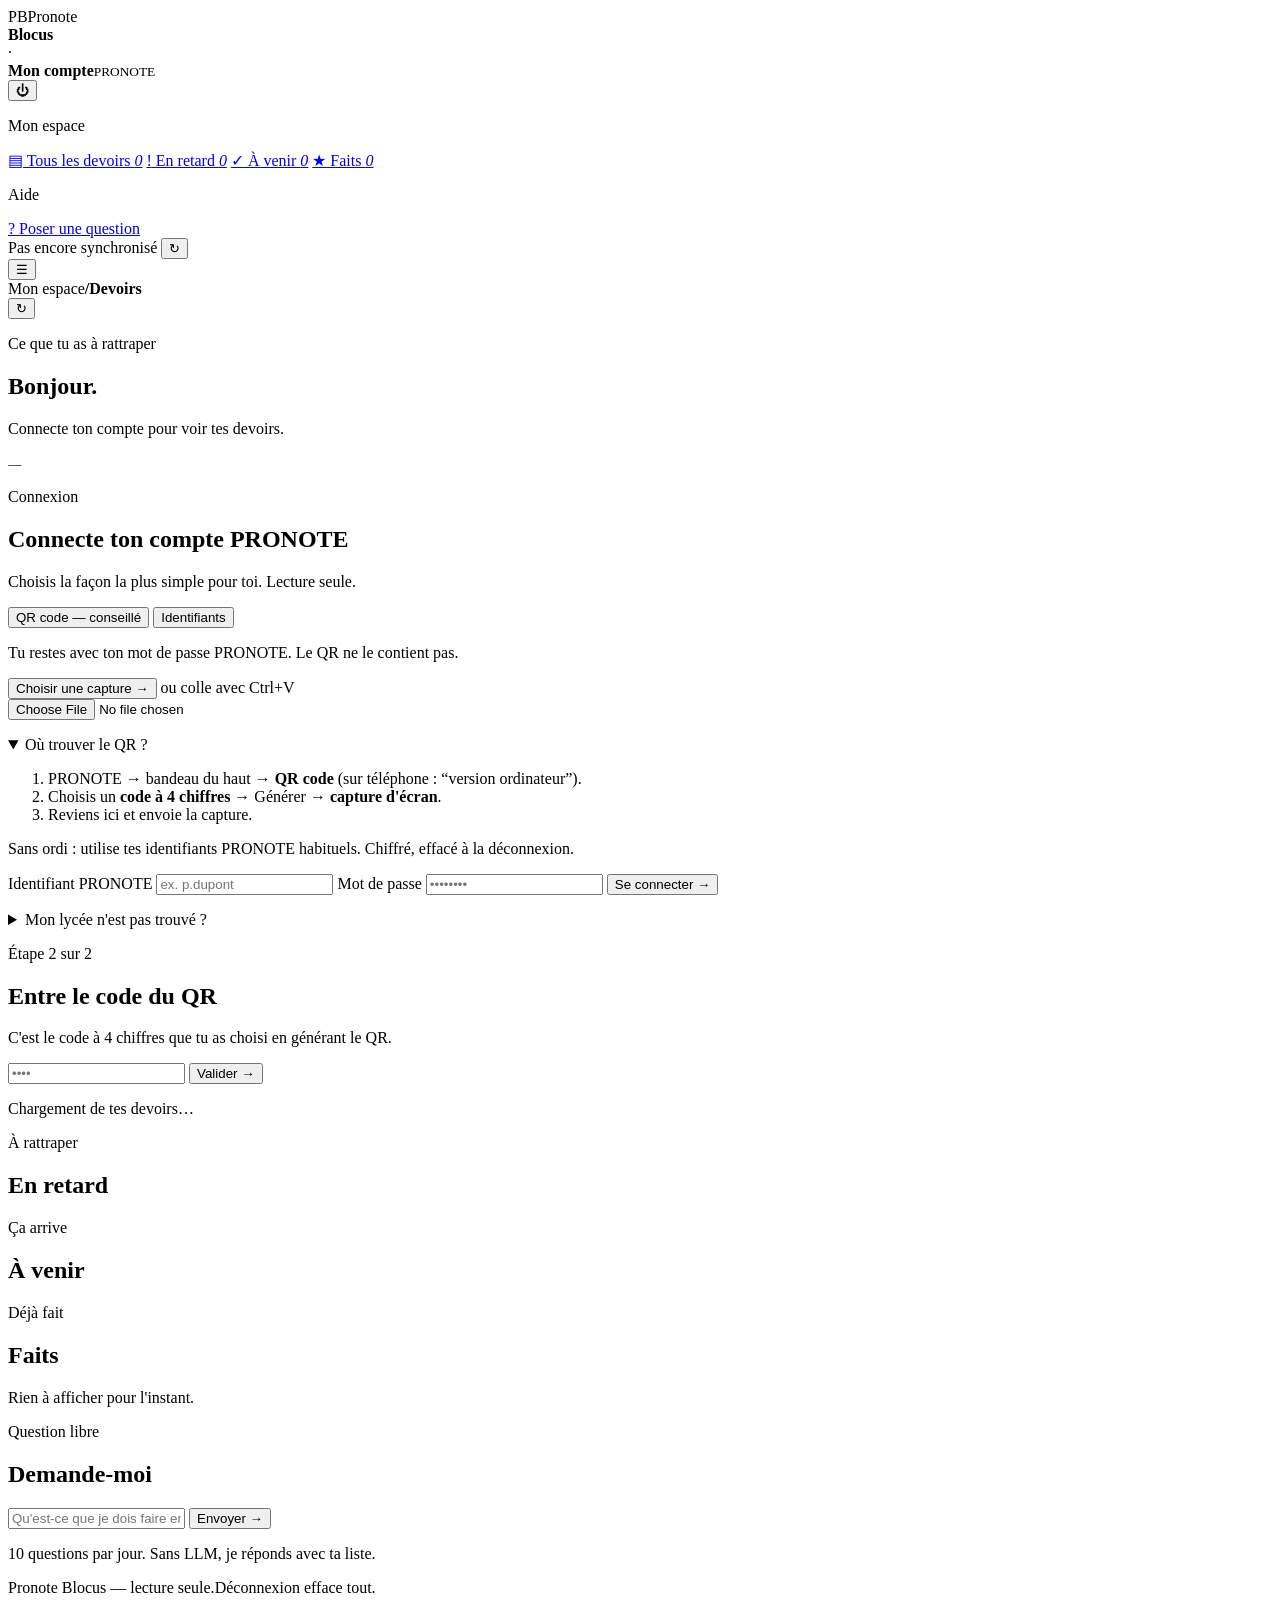
==== web/index.html @ 3994b561 "auth: QR par defaut, moins effrayant - onglet QR conseille actif par defaut, identifiants en repli -" ====
<!doctype html>
<html lang="fr">
<head>
  <meta charset="UTF-8">
  <meta name="viewport" content="width=device-width, initial-scale=1, viewport-fit=cover">
  <meta name="color-scheme" content="light dark">
  <title>Pronote Blocus — Mes devoirs</title>
  <link rel="manifest" href="/manifest.json">
  <link rel="icon" href="/icons/icon.svg" type="image/svg+xml">
  <link rel="preload" href="/fonts/bricolage.woff2" as="font" type="font/woff2" crossorigin>
  <link rel="stylesheet" href="/styles.css">
</head>
<body>
  <div class="shell">
    <aside class="sidebar">
      <div class="brand"><span class="brand-mark">PB</span><span>Pronote<br><b>Blocus</b></span></div>
      <div class="profile">
        <div class="avatar" id="avatar">·</div>
        <div><strong id="profileName">Mon compte</strong><small id="profileMeta">PRONOTE</small></div>
        <button class="dots" id="logoutBtn" aria-label="Se déconnecter" title="Se déconnecter">⏻</button>
      </div>
      <nav aria-label="Navigation principale">
        <p class="nav-label">Mon espace</p>
        <a class="nav-item active" href="#homework" data-filter="all"><span class="nav-icon">▤</span> Tous les devoirs <em id="navAll">0</em></a>
        <a class="nav-item" href="#homework" data-filter="late"><span class="nav-icon">!</span> En retard <em id="navLate">0</em></a>
        <a class="nav-item" href="#homework" data-filter="soon"><span class="nav-icon">✓</span> À venir <em id="navSoon">0</em></a>
        <a class="nav-item" href="#homework" data-filter="done"><span class="nav-icon">★</span> Faits <em id="navDone">0</em></a>
        <p class="nav-label second">Aide</p>
        <a class="nav-item" href="#chat"><span class="nav-icon">?</span> Poser une question</a>
      </nav>
      <div class="sidebar-bottom">
        <div class="sync-dot"></div><span id="syncLabel">Pas encore synchronisé</span>
        <button id="refreshBtn" class="refresh" aria-label="Actualiser">↻</button>
      </div>
    </aside>

    <main class="content" id="documents">
      <header class="topbar">
        <button class="mobile-menu" id="menuBtn" aria-label="Ouvrir le menu" aria-expanded="false" aria-controls="nav">☰</button>
        <div class="breadcrumb"><span>Mon espace</span><b>/</b><strong>Devoirs</strong></div>
        <div class="top-actions">
          <button class="icon-button" id="topRefresh" aria-label="Actualiser">↻</button>
        </div>
      </header>

      <section class="docs-hero">
        <p class="eyebrow">Ce que tu as à rattraper</p>
        <h1 id="summaryTitle">Bonjour.</h1>
        <p class="subline" id="summaryMeta">Connecte ton compte pour voir tes devoirs.</p>
        <small id="orbitCount" class="hidden" aria-hidden="true">—</small>
      </section>

      <div id="notice" class="notice hidden" role="alert"></div>

      <!-- Connexion -->
      <section id="authQr" class="panel panel-auth hidden">
        <p class="eyebrow">Connexion</p>
        <h2>Connecte ton compte PRONOTE</h2>
        <p class="subline">Choisis la façon la plus simple pour toi. Lecture seule.</p>

        <div class="auth-switch" role="tablist" aria-label="Mode de connexion">
          <button id="tabQr" class="auth-tab active" role="tab" aria-selected="true" data-tab="qr">QR code — conseillé</button>
          <button id="tabPwd" class="auth-tab" role="tab" aria-selected="false" data-tab="pwd">Identifiants</button>
        </div>

        <!-- Mode QR (par defaut, rassurant) -->
        <div id="qrTab">
          <p class="paste-hint" id="qrHint">Tu restes avec ton mot de passe PRONOTE. Le QR ne le contient pas.</p>
          <div class="qr-zone">
            <img id="qrPreview" class="qr-preview" alt="Aperçu de la capture" hidden>
            <button id="qrBtn" class="primary-action" type="button">Choisir une capture →</button>
            <span class="qr-or">ou colle avec Ctrl+V</span>
          </div>
          <input id="qrFile" type="file" accept="image/*" class="hidden">
          <p class="status" id="qrStatus"></p>
          <details class="how" open>
            <summary>Où trouver le QR ?</summary>
            <ol class="steps">
              <li>PRONOTE → bandeau du haut → <strong>QR code</strong> (sur téléphone : “version ordinateur”).</li>
              <li>Choisis un <strong>code à 4 chiffres</strong> → Générer → <strong>capture d'écran</strong>.</li>
              <li>Reviens ici et envoie la capture.</li>
            </ol>
          </details>
        </div>

        <!-- Mode identifiants : repli -->
        <div id="pwdTab" class="hidden">
          <p class="hint">Sans ordi : utilise tes identifiants PRONOTE habituels. Chiffré, effacé à la déconnexion.</p>
          <form id="pwdForm" class="pwd-form">
            <label for="pwdUser">Identifiant PRONOTE</label>
            <input id="pwdUser" type="text" autocomplete="username" placeholder="ex. p.dupont">
            <label for="pwdPass">Mot de passe</label>
            <input id="pwdPass" type="password" autocomplete="current-password" placeholder="••••••••">
            <button id="pwdBtn" type="submit" class="primary-action">Se connecter →</button>
            <p class="status" id="pwdStatus" role="status" aria-live="polite"></p>
          </form>
          <details class="how" id="pwdAdvanced">
            <summary>Mon lycée n'est pas trouvé ?</summary>
            <label for="pwdUrl">Adresse PRONOTE</label>
            <input id="pwdUrl" type="url" placeholder="https://...index-education.net/pronote/eleve.html">
            <label for="pwdEnt">ENT</label>
            <select id="pwdEnt"><option value="">Aucun — PRONOTE directement</option></select>
          </details>
        </div>
      </section>

      <!-- Connexion : PIN -->
      <section id="authPin" class="panel panel-auth hidden">
        <p class="eyebrow">Étape 2 sur 2</p>
        <h2>Entre le code du QR</h2>
        <p class="subline">C'est le code à 4 chiffres que tu as choisi en générant le QR.</p>
        <form id="pinForm" class="pin-form">
          <input id="pinInput" inputmode="numeric" autocomplete="one-time-code" maxlength="4" placeholder="••••" aria-label="Code à 4 chiffres">
          <button id="pinBtn" type="submit" class="open-doc primary-action">Valider →</button>
        </form>
        <p class="status" id="pinStatus"></p>
      </section>

      <div id="loading" class="loading hidden" role="status">Chargement de tes devoirs…</div>

      <section id="homework" class="hidden">
        <section class="section-head" id="lateSection">
          <div><p class="eyebrow">À rattraper</p><h2>En retard <span class="count" id="lateCount"></span></h2></div>
        </section>
        <div class="document-grid" id="lateList"></div>

        <section class="section-head" id="soonSection">
          <div><p class="eyebrow">Ça arrive</p><h2>À venir <span class="count" id="soonCount"></span></h2></div>
        </section>
        <div class="document-grid" id="soonList"></div>

        <section class="section-head" id="doneSection">
          <div><p class="eyebrow">Déjà fait</p><h2>Faits <span class="count" id="doneCount"></span></h2></div>
        </section>
        <div class="document-grid" id="doneList"></div>
      </section>

      <div class="empty hidden" id="empty">Rien à afficher pour l'instant.</div>

      <section id="chat" class="panel hidden">
        <p class="eyebrow">Question libre</p>
        <h2>Demande-moi</h2>
        <div class="chat-messages" id="chatMessages"></div>
        <form id="chatForm" class="pin-form">
          <input id="chatInput" type="text" placeholder="Qu'est-ce que je dois faire en maths ?" aria-label="Ta question">
          <button type="submit" class="open-doc">Envoyer →</button>
        </form>
        <p class="status">10 questions par jour. Sans LLM, je réponds avec ta liste.</p>
      </section>

      <footer><span>Pronote Blocus — lecture seule.</span><span>Déconnexion efface tout.</span></footer>
    </main>
  </div>

  <div class="toast" id="toast" role="status"></div>
  <div class="nav-overlay" id="navOverlay" hidden></div>
  <script src="/app.js"></script>
</body>
</html>
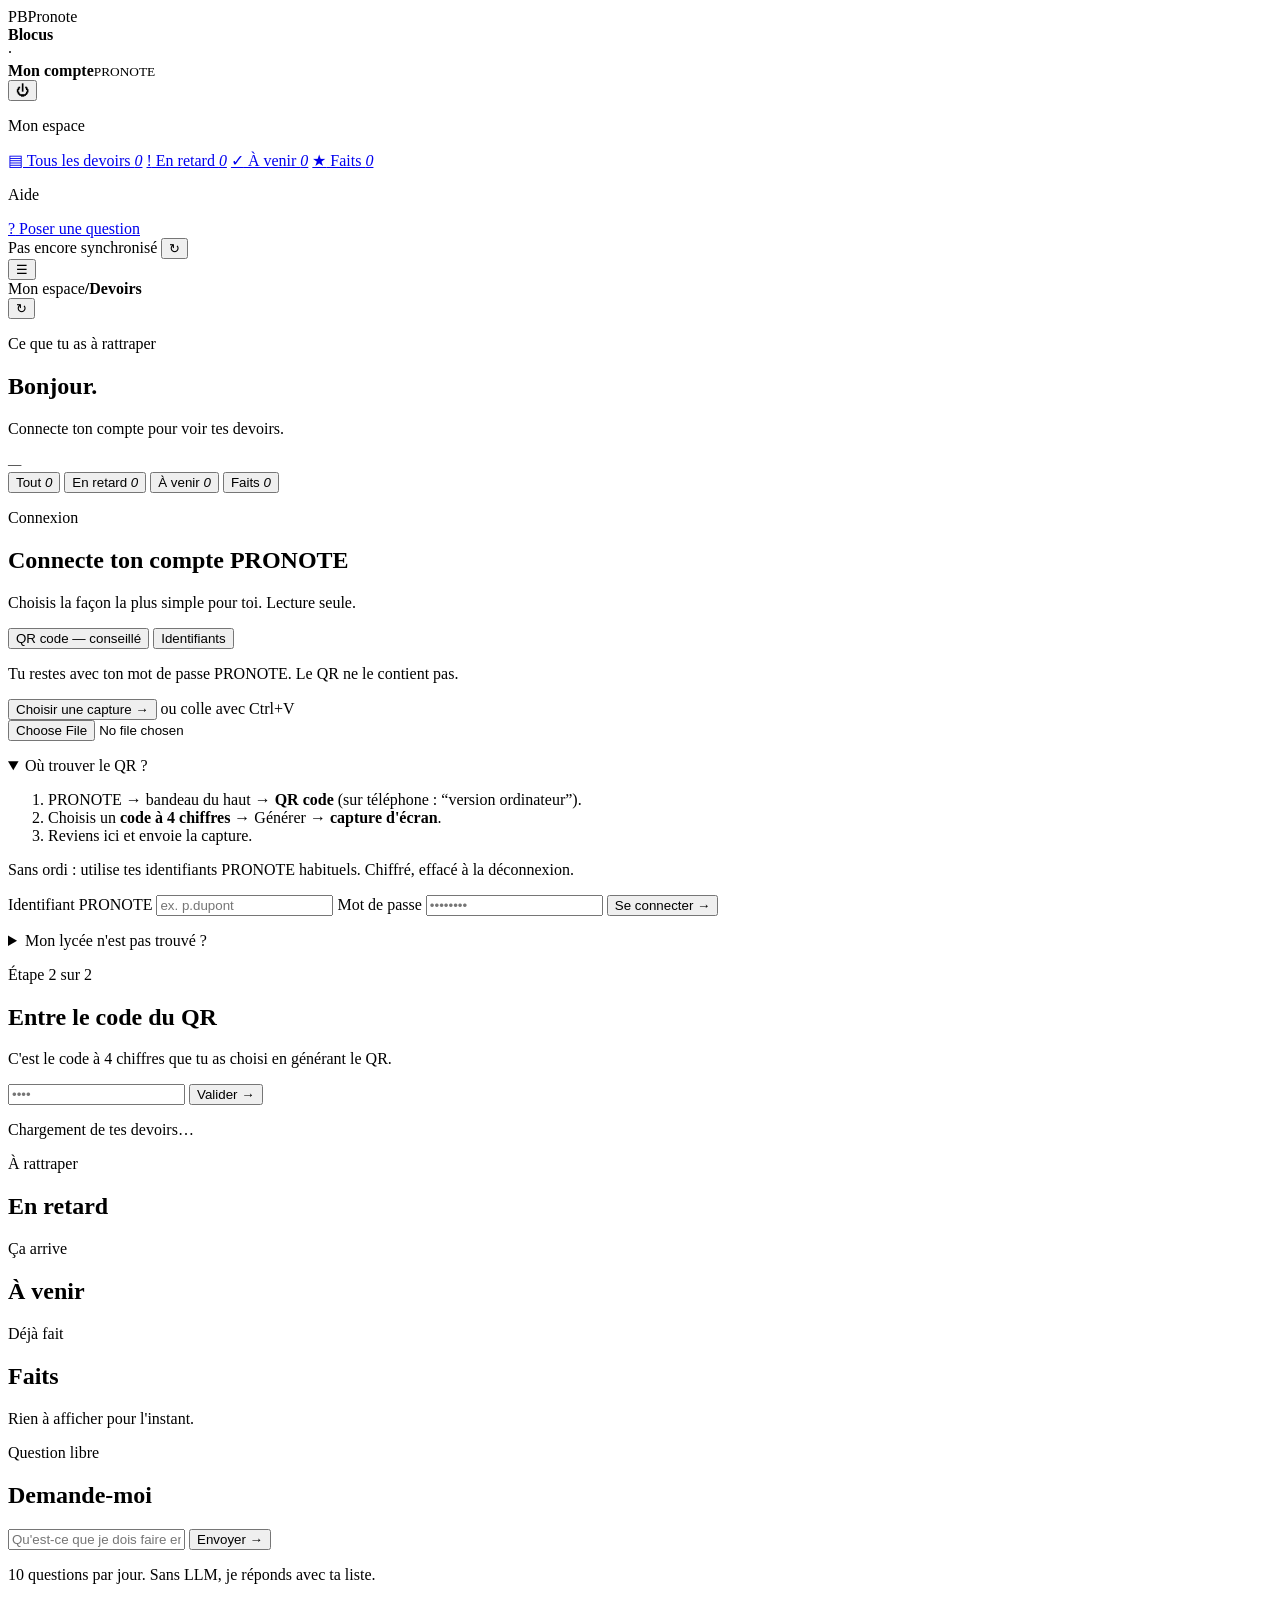
==== commit e26dbf03: "mobile: filtres toujours visibles - ajoute barre sticky mobile-filters (Tout/En retard/A venir/Faits" ====
--- a/web/index.html
+++ b/web/index.html
@@ -49,6 +49,14 @@
         <p class="subline" id="summaryMeta">Connecte ton compte pour voir tes devoirs.</p>
         <small id="orbitCount" class="hidden" aria-hidden="true">—</small>
       </section>
+
+      <!-- filtres mobiles : toujours visibles (pas dans le tiroir) -->
+      <div id="mobileFilters" class="mobile-filters hidden" role="tablist" aria-label="Filtrer">
+        <button class="mf active" data-filter="all">Tout <em id="mAll">0</em></button>
+        <button class="mf" data-filter="late">En retard <em id="mLate">0</em></button>
+        <button class="mf" data-filter="soon">À venir <em id="mSoon">0</em></button>
+        <button class="mf" data-filter="done">Faits <em id="mDone">0</em></button>
+      </div>
 
       <div id="notice" class="notice hidden" role="alert"></div>
 
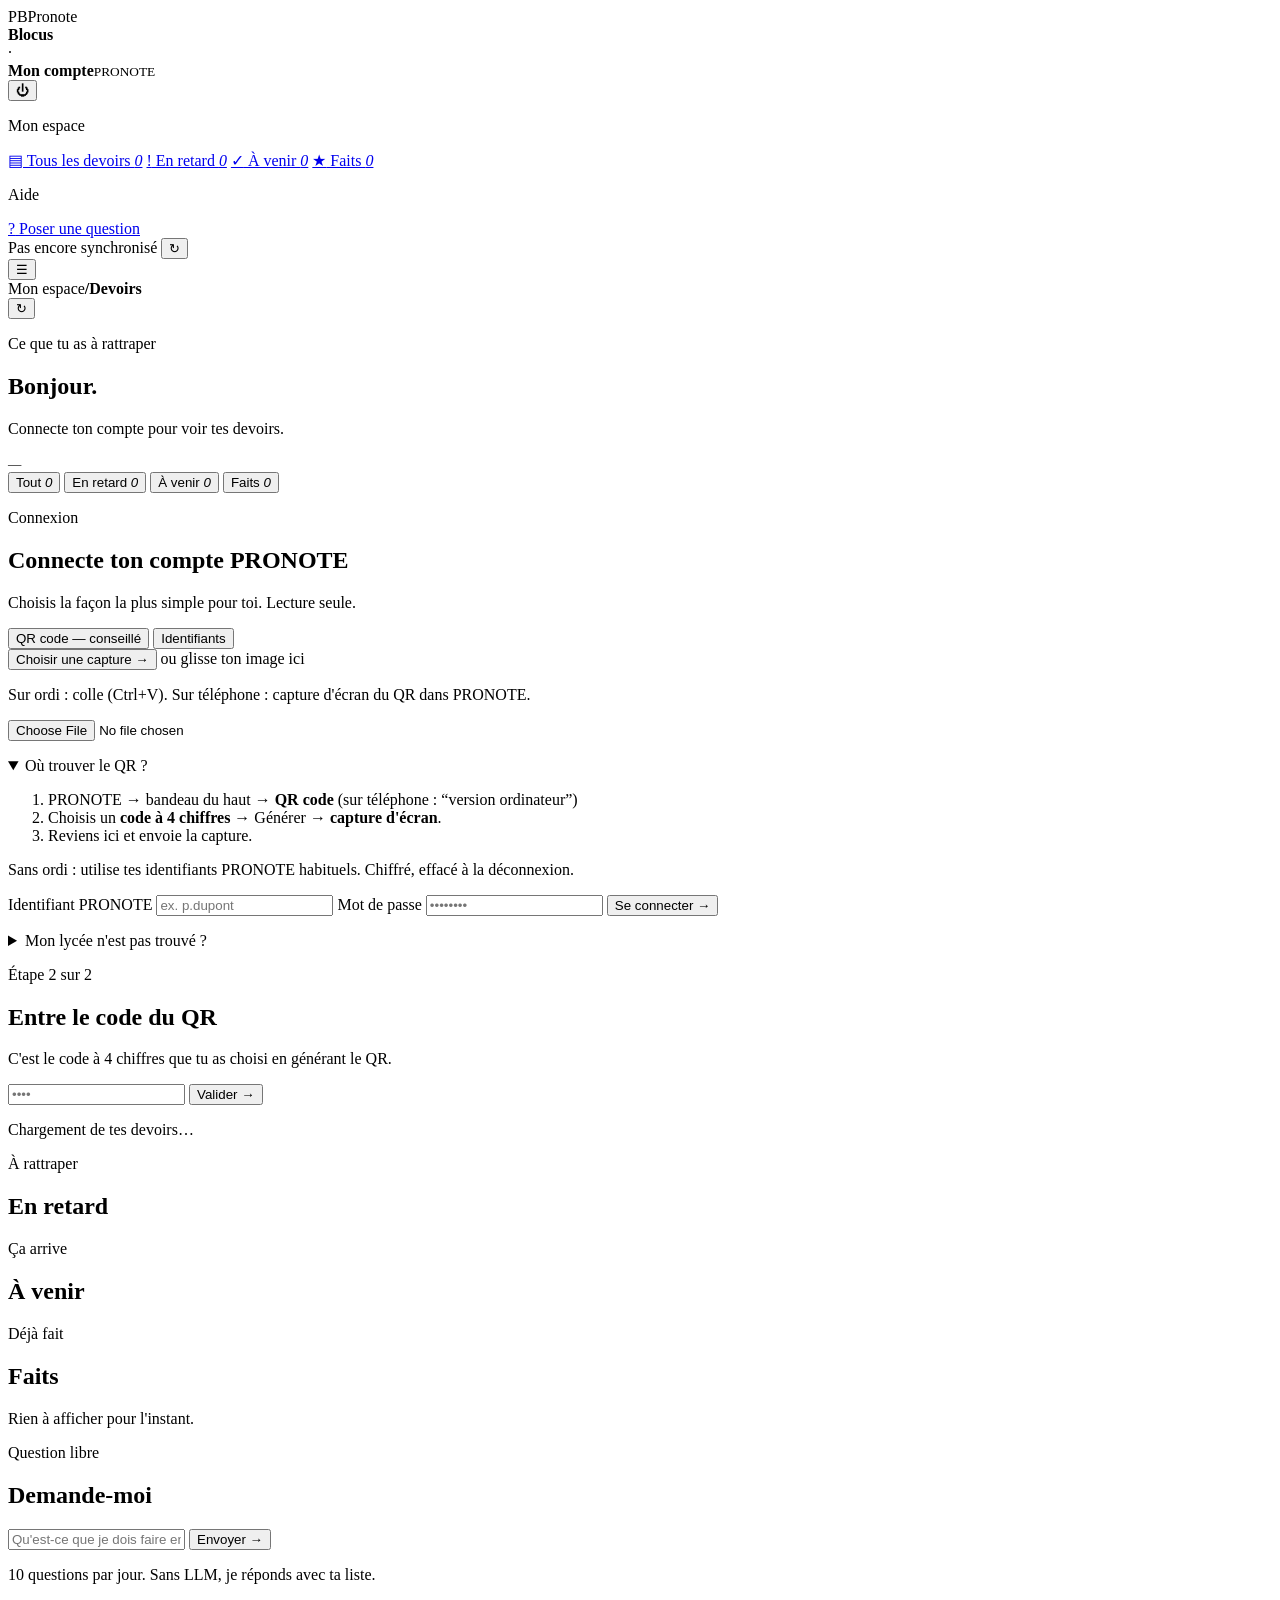
==== commit 76921dd9: "auth UI adaptee: QR dropzone mobile-first - qr zone en carte pointillee centree, preview 160/180px -" ====
--- a/web/index.html
+++ b/web/index.html
@@ -73,18 +73,20 @@
 
         <!-- Mode QR (par defaut, rassurant) -->
         <div id="qrTab">
-          <p class="paste-hint" id="qrHint">Tu restes avec ton mot de passe PRONOTE. Le QR ne le contient pas.</p>
-          <div class="qr-zone">
+          <div class="qr-zone" id="qrZone">
             <img id="qrPreview" class="qr-preview" alt="Aperçu de la capture" hidden>
-            <button id="qrBtn" class="primary-action" type="button">Choisir une capture →</button>
-            <span class="qr-or">ou colle avec Ctrl+V</span>
+            <div class="qr-cta">
+              <button id="qrBtn" class="primary-action" type="button">Choisir une capture →</button>
+              <span class="qr-or">ou glisse ton image ici</span>
+            </div>
+            <p class="paste-hint" id="qrHint">Sur ordi : colle (Ctrl+V). Sur téléphone : capture d'écran du QR dans PRONOTE.</p>
           </div>
           <input id="qrFile" type="file" accept="image/*" class="hidden">
           <p class="status" id="qrStatus"></p>
           <details class="how" open>
             <summary>Où trouver le QR ?</summary>
             <ol class="steps">
-              <li>PRONOTE → bandeau du haut → <strong>QR code</strong> (sur téléphone : “version ordinateur”).</li>
+              <li>PRONOTE → bandeau du haut → <strong>QR code</strong> <span class="step-hint">(sur téléphone : “version ordinateur”)</span></li>
               <li>Choisis un <strong>code à 4 chiffres</strong> → Générer → <strong>capture d'écran</strong>.</li>
               <li>Reviens ici et envoie la capture.</li>
             </ol>
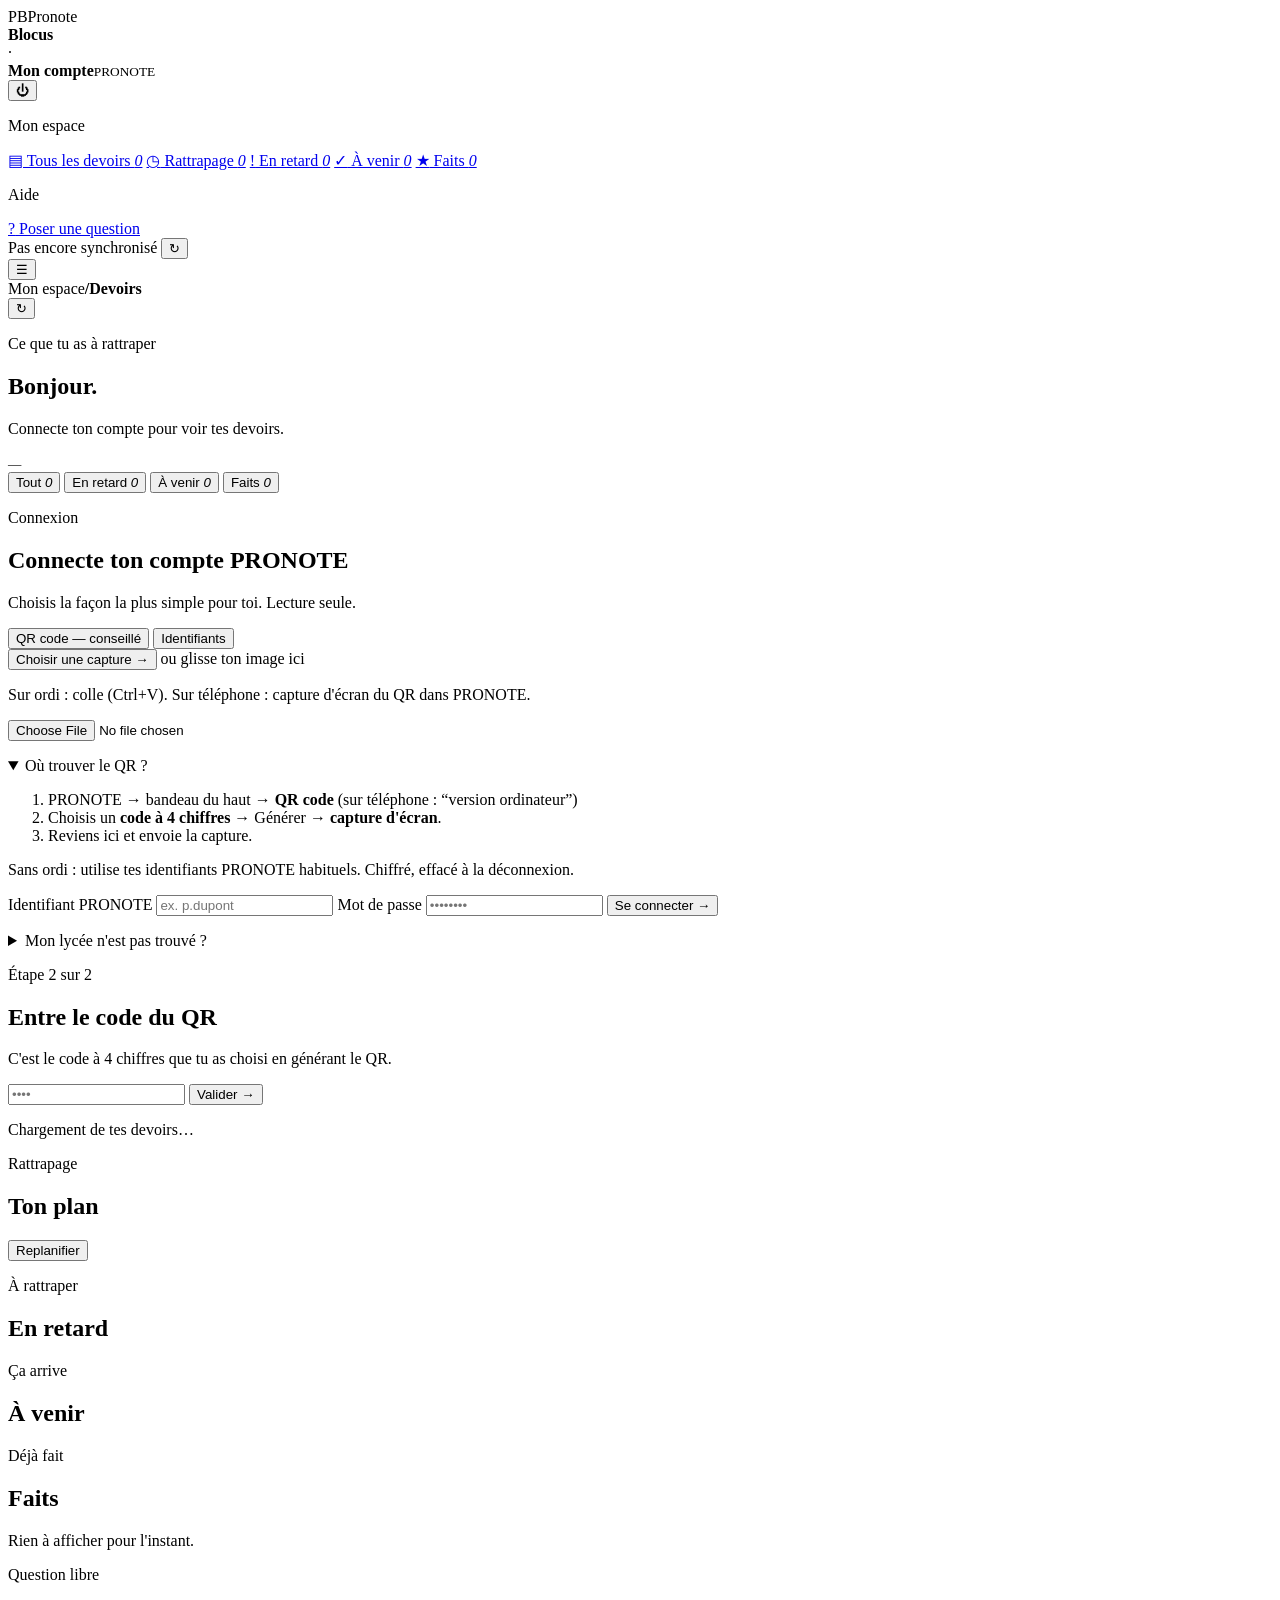
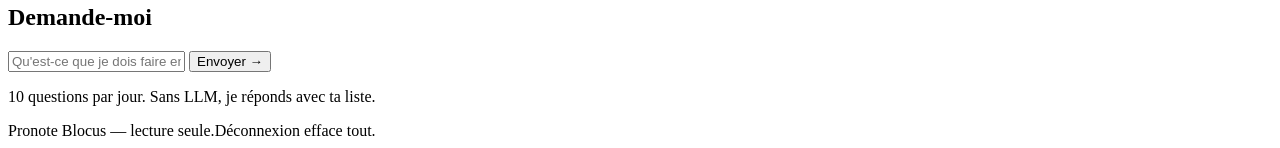
==== commit 3e8ad0da: "web: vue Rattrapage, plan sur 5 jours calculé côté client" ====
--- a/web/index.html
+++ b/web/index.html
@@ -22,6 +22,7 @@
       <nav aria-label="Navigation principale">
         <p class="nav-label">Mon espace</p>
         <a class="nav-item active" href="#homework" data-filter="all"><span class="nav-icon">▤</span> Tous les devoirs <em id="navAll">0</em></a>
+        <a class="nav-item" href="#plan" id="planNav"><span class="nav-icon">◷</span> Rattrapage <em id="navPlan">0</em></a>
         <a class="nav-item" href="#homework" data-filter="late"><span class="nav-icon">!</span> En retard <em id="navLate">0</em></a>
         <a class="nav-item" href="#homework" data-filter="soon"><span class="nav-icon">✓</span> À venir <em id="navSoon">0</em></a>
         <a class="nav-item" href="#homework" data-filter="done"><span class="nav-icon">★</span> Faits <em id="navDone">0</em></a>
@@ -128,6 +129,17 @@
 
       <div id="loading" class="loading hidden" role="status">Chargement de tes devoirs…</div>
 
+      <section id="planView" class="hidden" aria-labelledby="planTitle">
+        <p class="eyebrow">Rattrapage</p>
+        <h2 id="planTitle" class="plan-title">Ton plan</h2>
+        <p class="subline" id="planSummary"></p>
+        <div class="plan-progress" role="progressbar" aria-valuemin="0" aria-valuemax="100" aria-valuenow="0" aria-label="Progression du rattrapage">
+          <span id="planBar"></span>
+        </div>
+        <div id="planDays"></div>
+        <button class="open-doc plan-replan" id="replanBtn" type="button">Replanifier</button>
+      </section>
+
       <section id="homework" class="hidden">
         <section class="section-head" id="lateSection">
           <div><p class="eyebrow">À rattraper</p><h2>En retard <span class="count" id="lateCount"></span></h2></div>
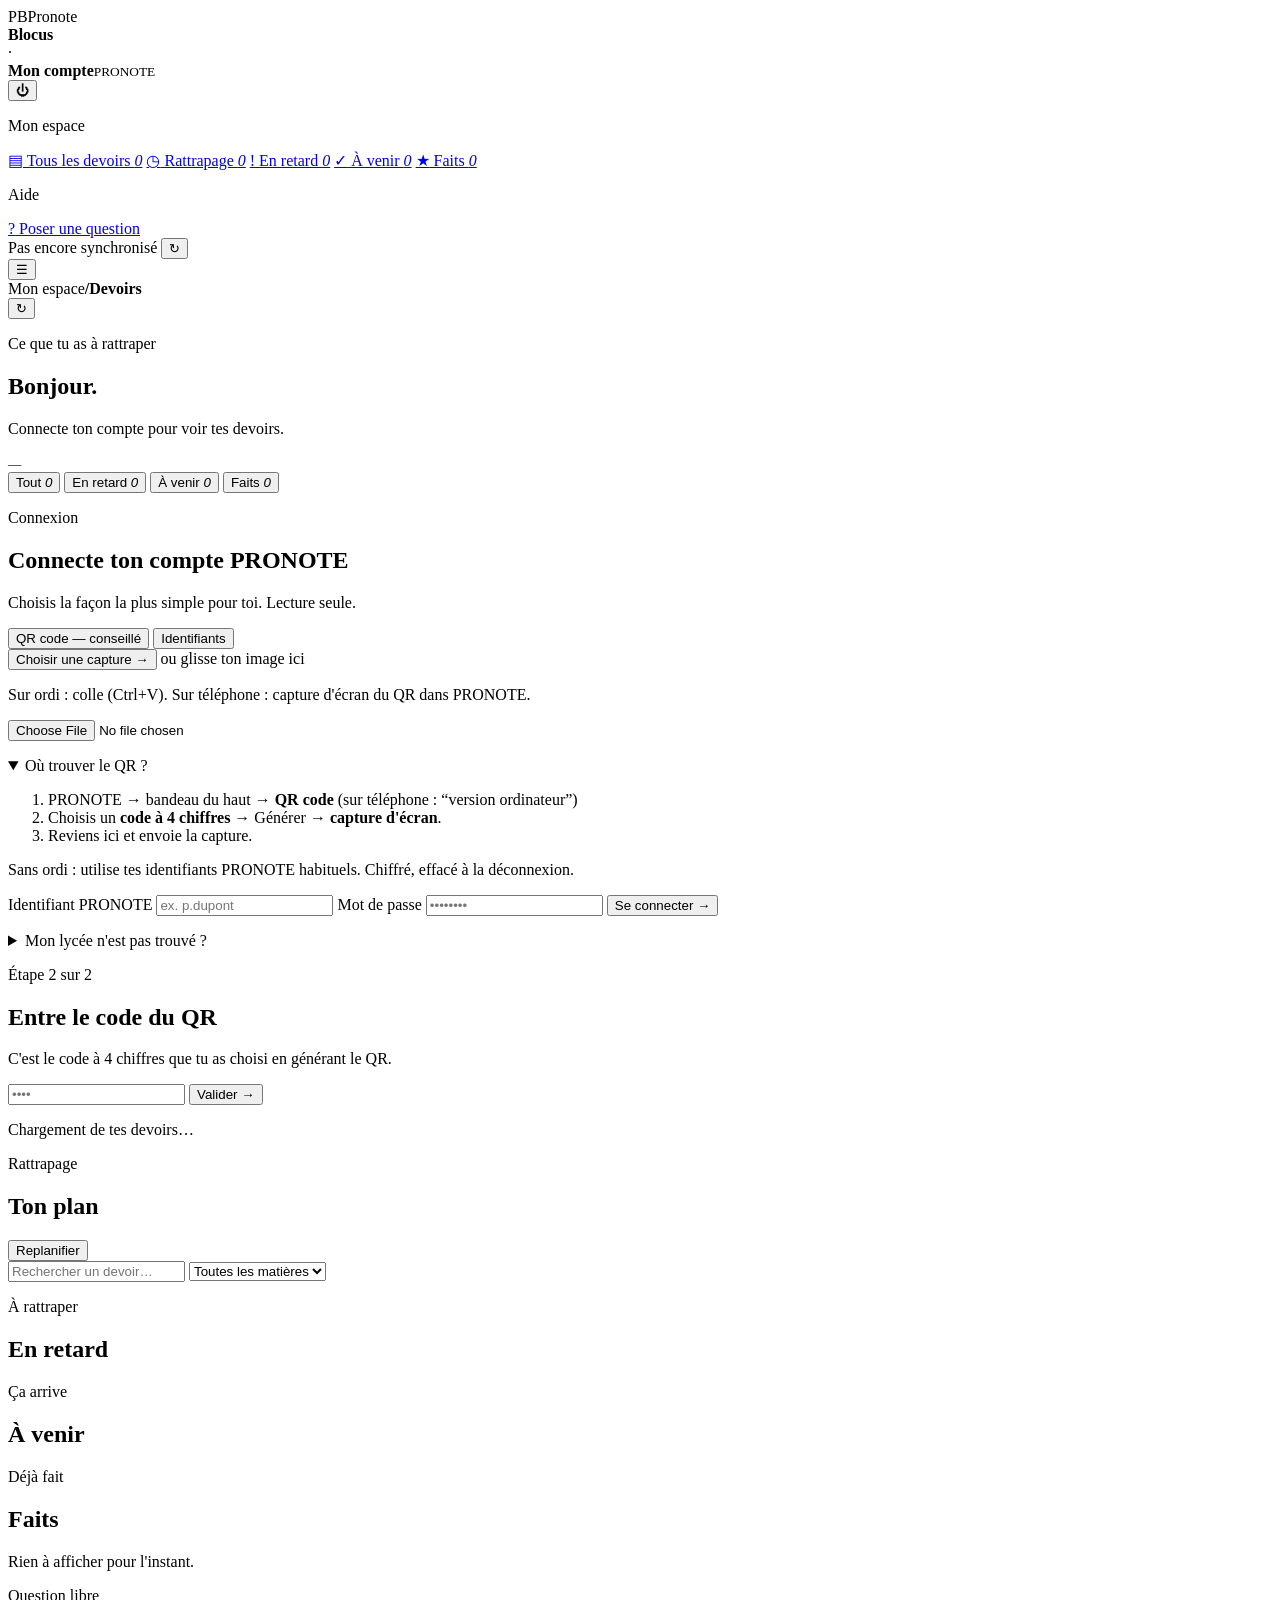
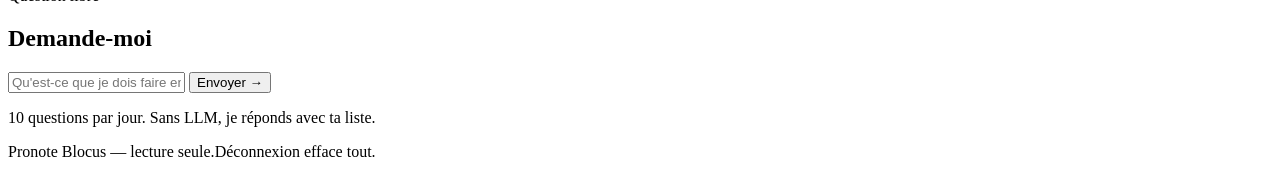
==== commit 0fb61335: "merge feature/ui-filters" ====
--- a/web/index.html
+++ b/web/index.html
@@ -141,6 +141,12 @@
       </section>
 
       <section id="homework" class="hidden">
+        <div class="list-tools">
+          <input id="searchInput" type="search" placeholder="Rechercher un devoir…" aria-label="Rechercher un devoir">
+          <select id="subjectSelect" aria-label="Filtrer par matière">
+            <option value="">Toutes les matières</option>
+          </select>
+        </div>
         <section class="section-head" id="lateSection">
           <div><p class="eyebrow">À rattraper</p><h2>En retard <span class="count" id="lateCount"></span></h2></div>
         </section>
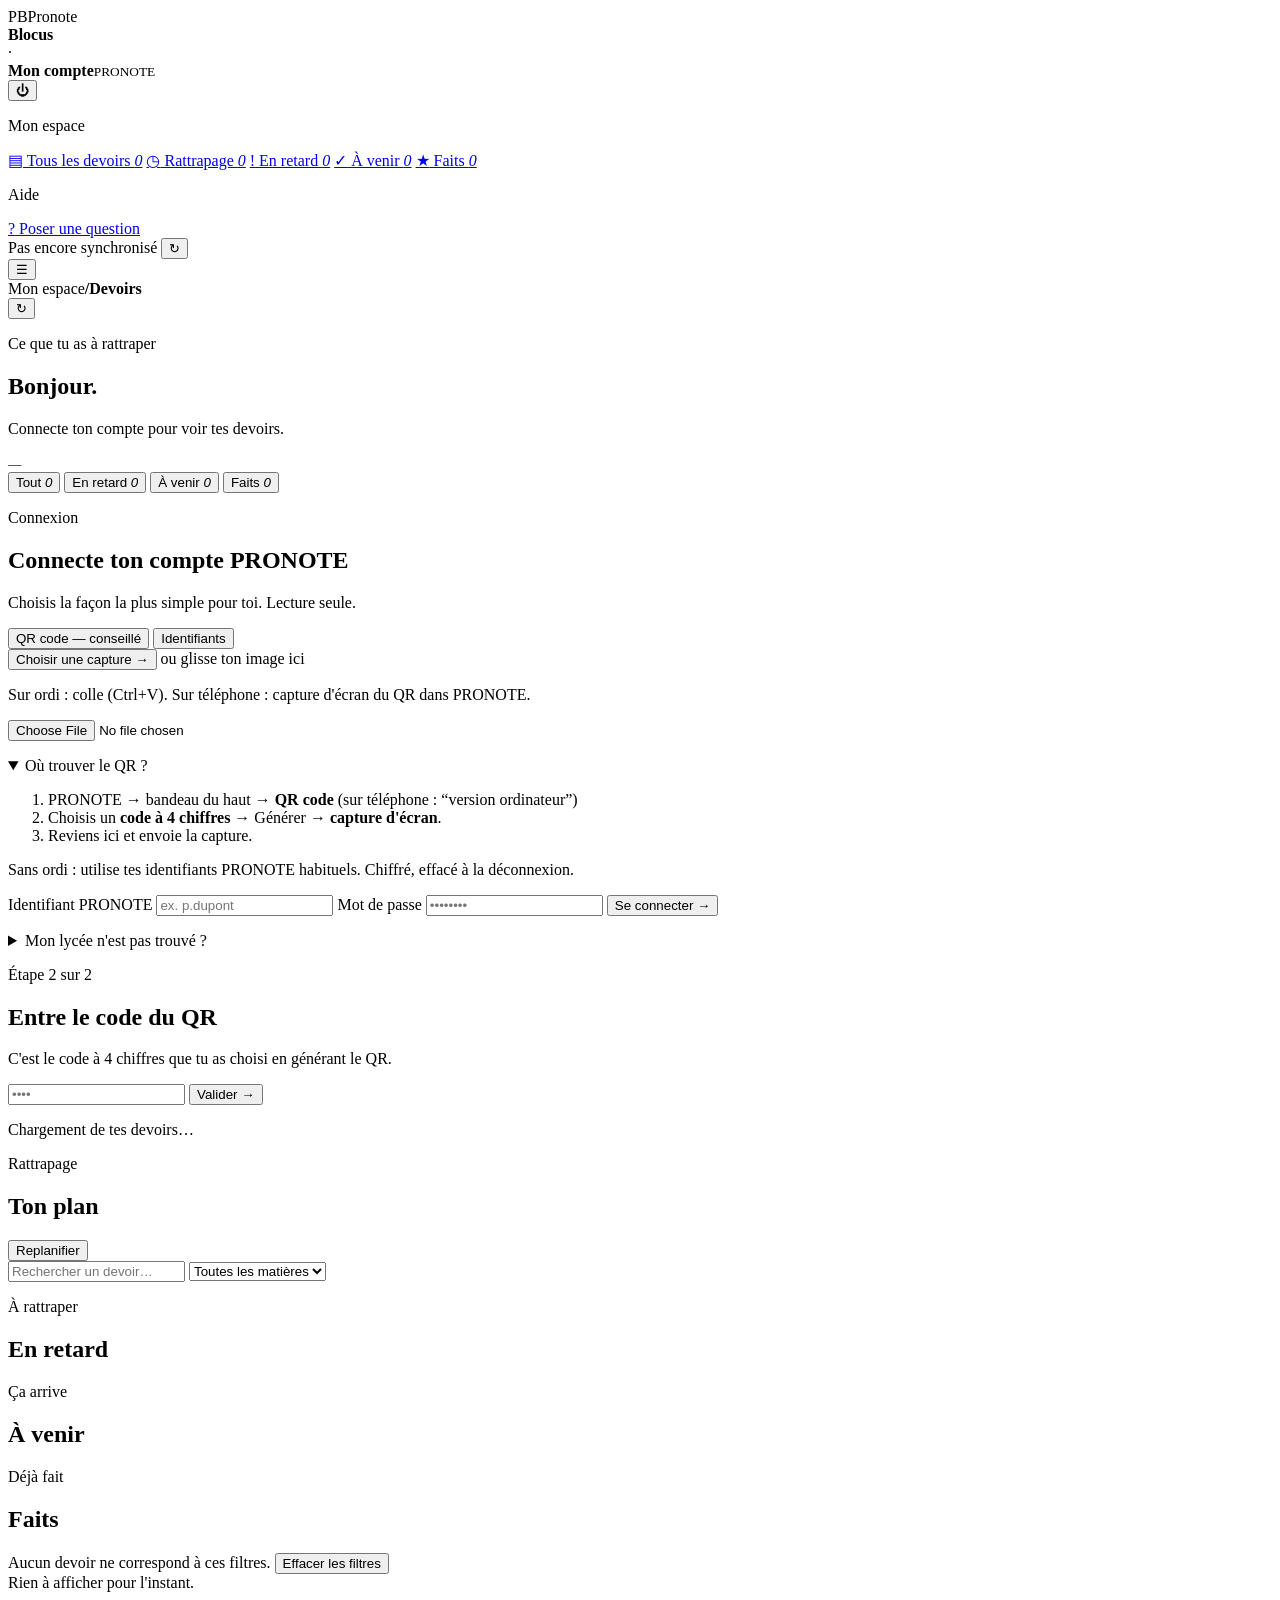
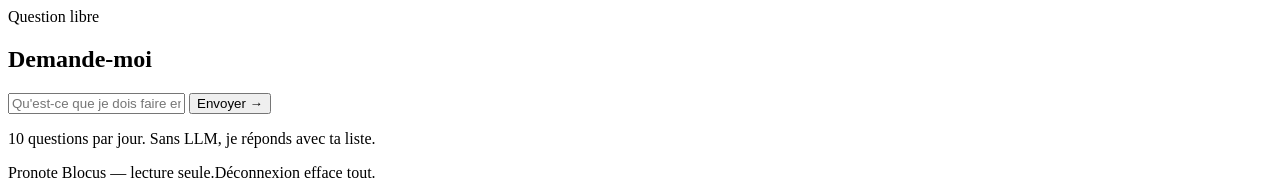
==== commit 0fa6358a: "swarm8/search" ====
--- a/web/index.html
+++ b/web/index.html
@@ -141,8 +141,8 @@
       </section>
 
       <section id="homework" class="hidden">
-        <div class="list-tools">
-          <input id="searchInput" type="search" placeholder="Rechercher un devoir…" aria-label="Rechercher un devoir">
+        <div class="list-tools" role="search">
+          <input id="searchInput" type="search" placeholder="Rechercher un devoir…" aria-label="Rechercher un devoir" autocomplete="off">
           <select id="subjectSelect" aria-label="Filtrer par matière">
             <option value="">Toutes les matières</option>
           </select>
@@ -161,6 +161,11 @@
           <div><p class="eyebrow">Déjà fait</p><h2>Faits <span class="count" id="doneCount"></span></h2></div>
         </section>
         <div class="document-grid" id="doneList"></div>
+
+        <div id="noResults" class="no-results hidden" role="status">
+          <span id="noResultsText">Aucun devoir ne correspond à ces filtres.</span>
+          <button id="clearFilters" class="filter-clear" type="button">Effacer les filtres</button>
+        </div>
       </section>
 
       <div class="empty hidden" id="empty">Rien à afficher pour l'instant.</div>
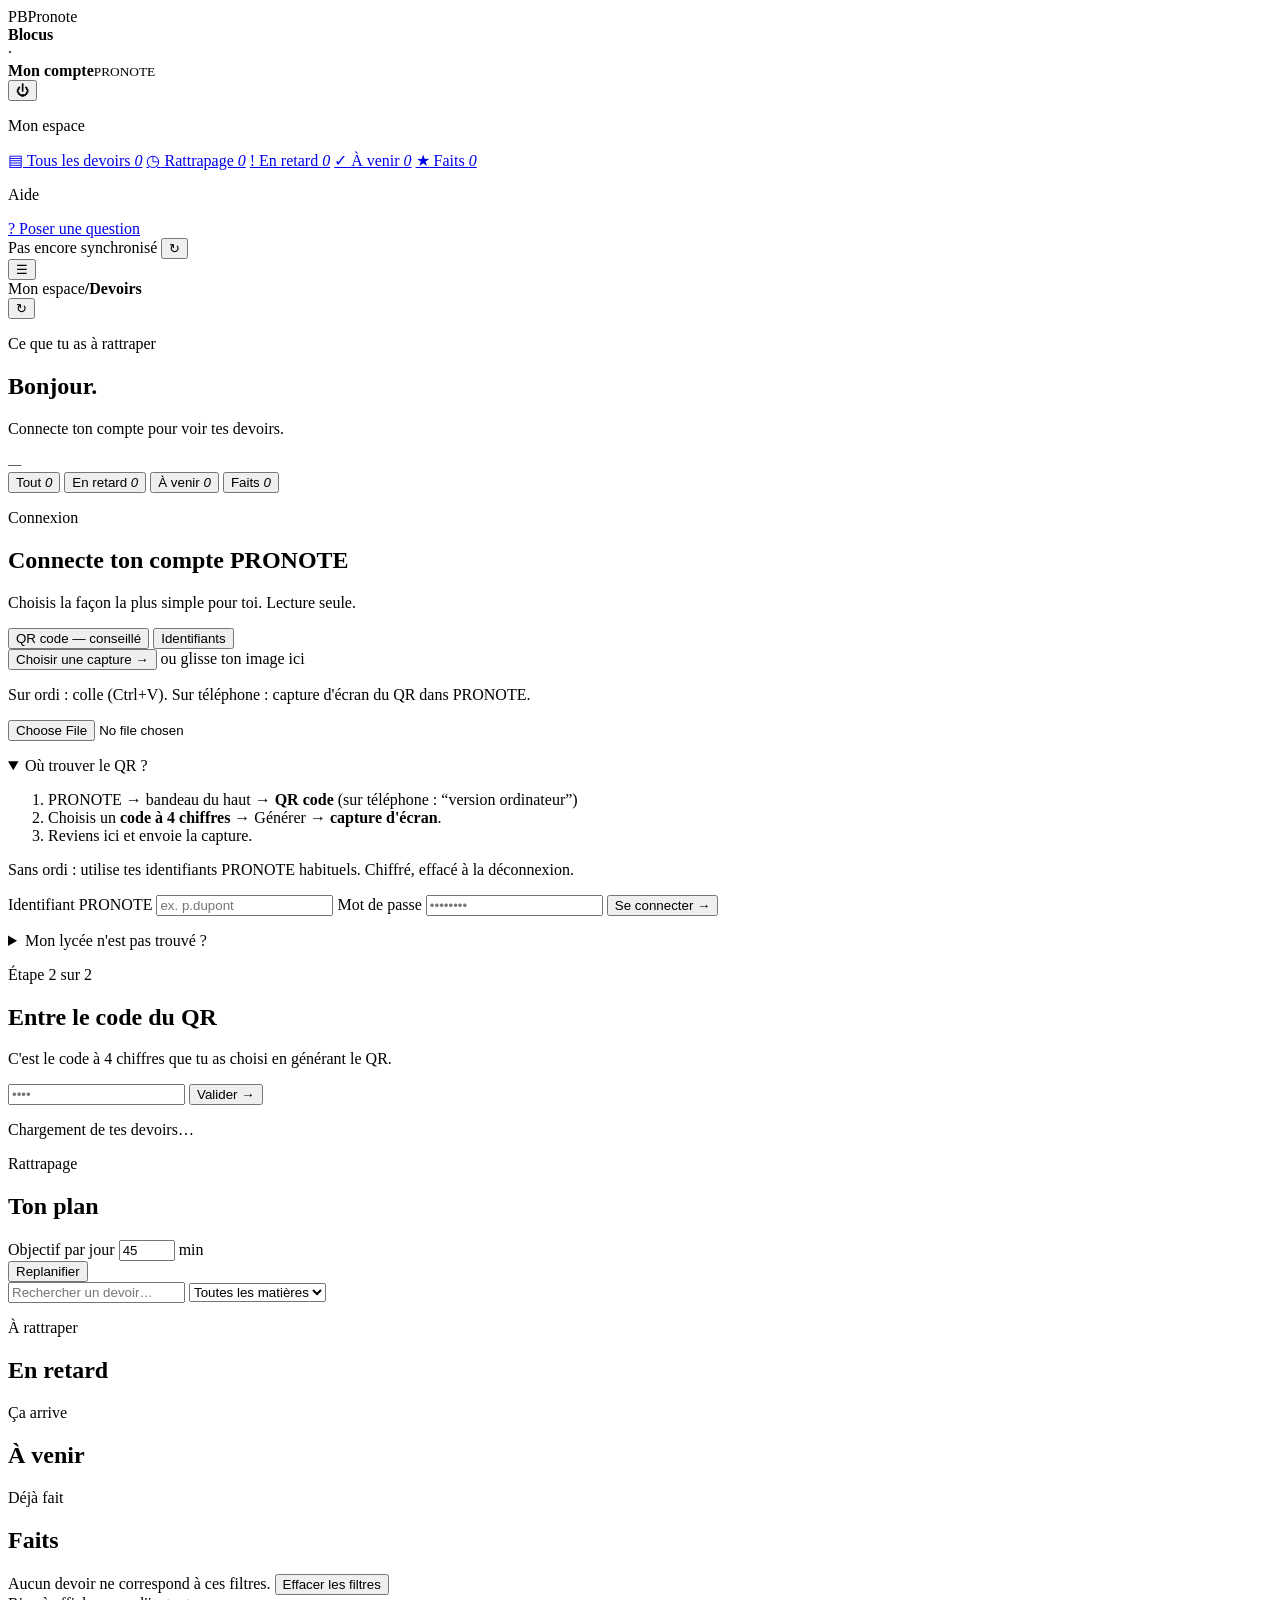
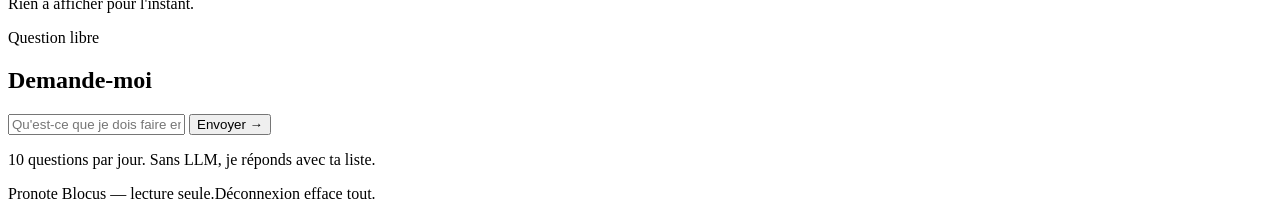
==== commit 0b05b157: "merge feature/ui-budget" ====
--- a/web/index.html
+++ b/web/index.html
@@ -133,6 +133,11 @@
         <p class="eyebrow">Rattrapage</p>
         <h2 id="planTitle" class="plan-title">Ton plan</h2>
         <p class="subline" id="planSummary"></p>
+        <div class="plan-tools">
+          <label for="planBudget">Objectif par jour</label>
+          <input id="planBudget" type="number" min="15" max="180" step="15" value="45" inputmode="numeric">
+          <span>min</span>
+        </div>
         <div class="plan-progress" role="progressbar" aria-valuemin="0" aria-valuemax="100" aria-valuenow="0" aria-label="Progression du rattrapage">
           <span id="planBar"></span>
         </div>
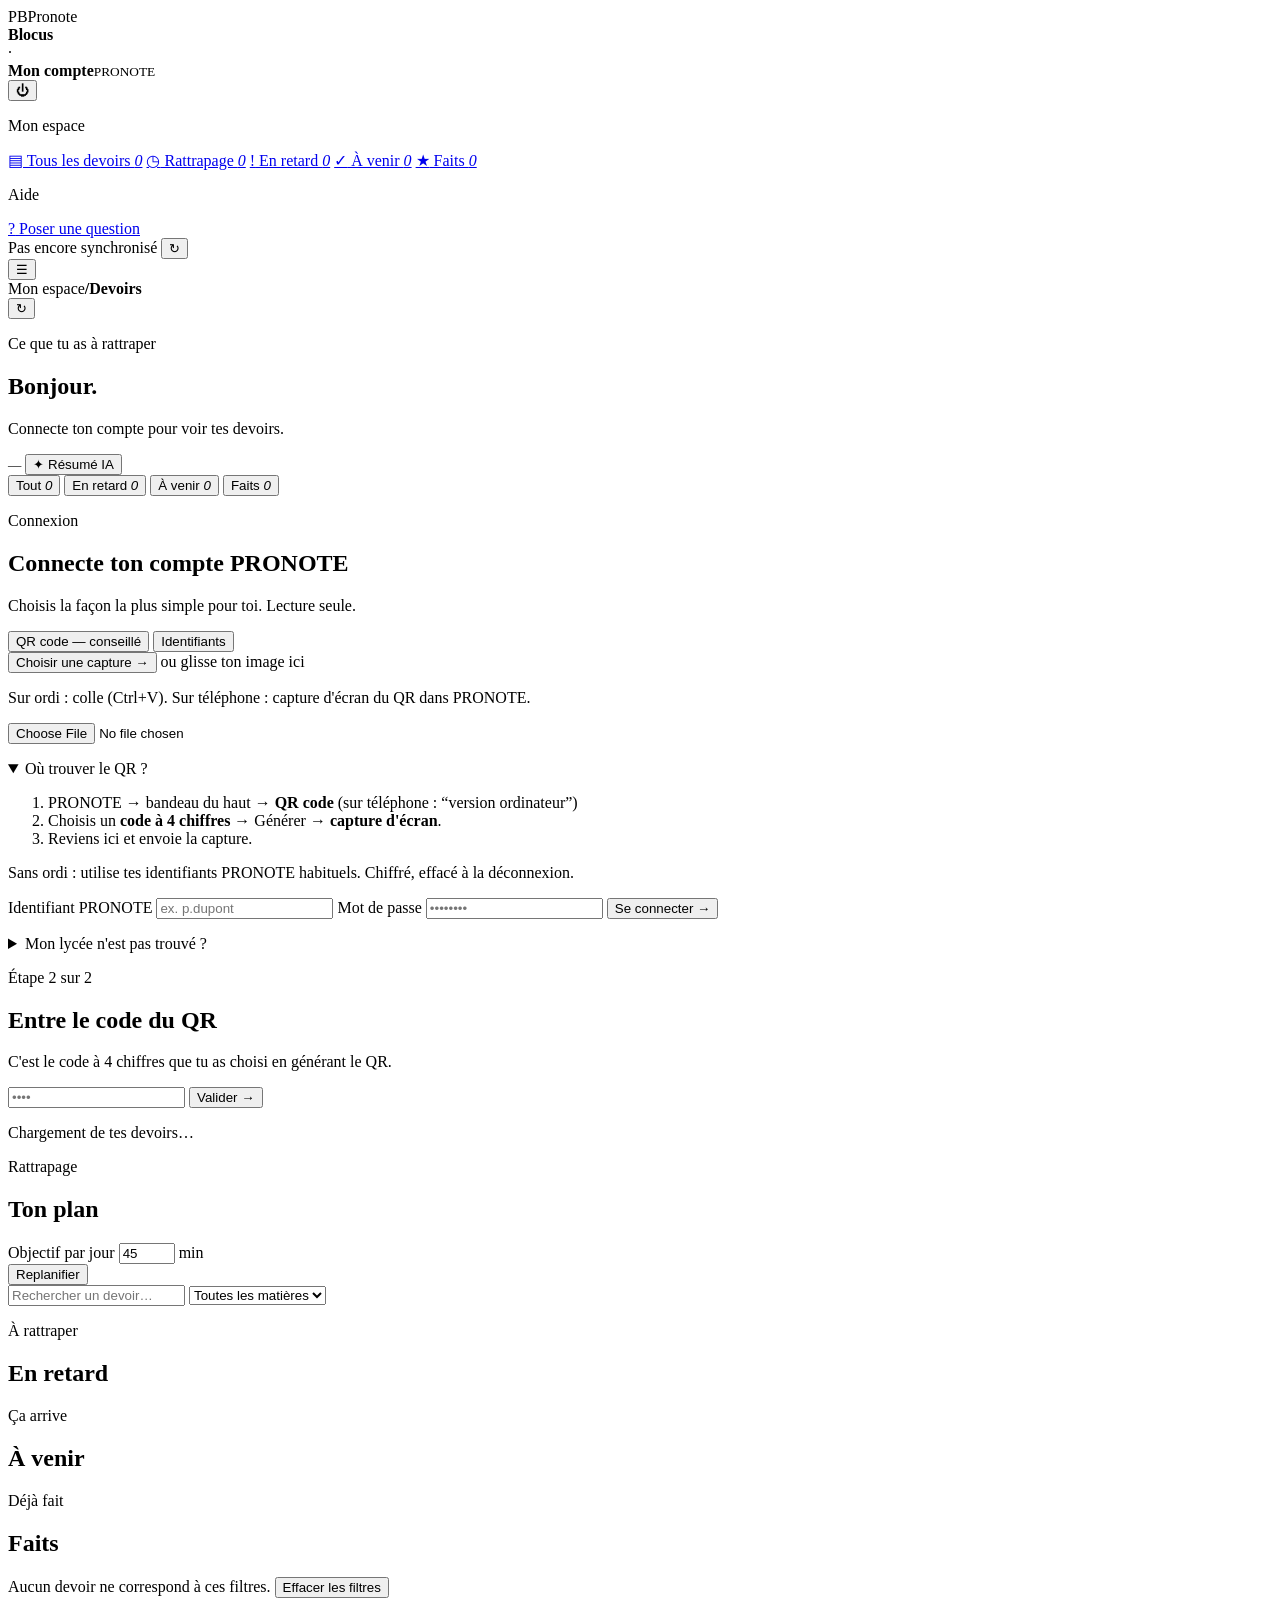
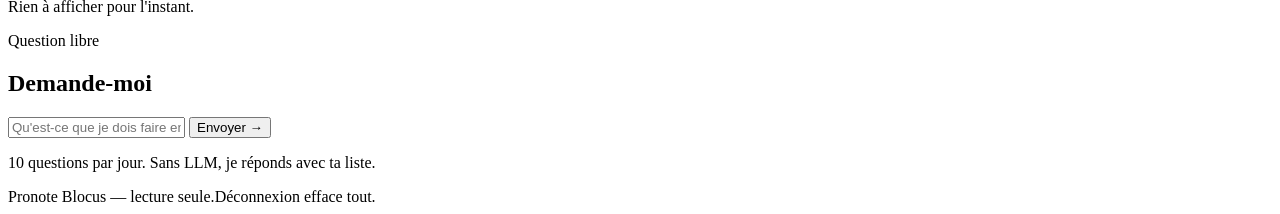
==== commit 7506afaf: "ui: couleur par matière + résumé IA en tête + assistant contextuel au clic" ====
--- a/web/index.html
+++ b/web/index.html
@@ -49,6 +49,8 @@
         <h1 id="summaryTitle">Bonjour.</h1>
         <p class="subline" id="summaryMeta">Connecte ton compte pour voir tes devoirs.</p>
         <small id="orbitCount" class="hidden" aria-hidden="true">—</small>
+        <button id="aiSummaryBtn" class="open-doc ai-summary-btn hidden" type="button">✦ Résumé IA</button>
+        <div id="aiSummary" class="ai-summary hidden"></div>
       </section>
 
       <!-- filtres mobiles : toujours visibles (pas dans le tiroir) -->
